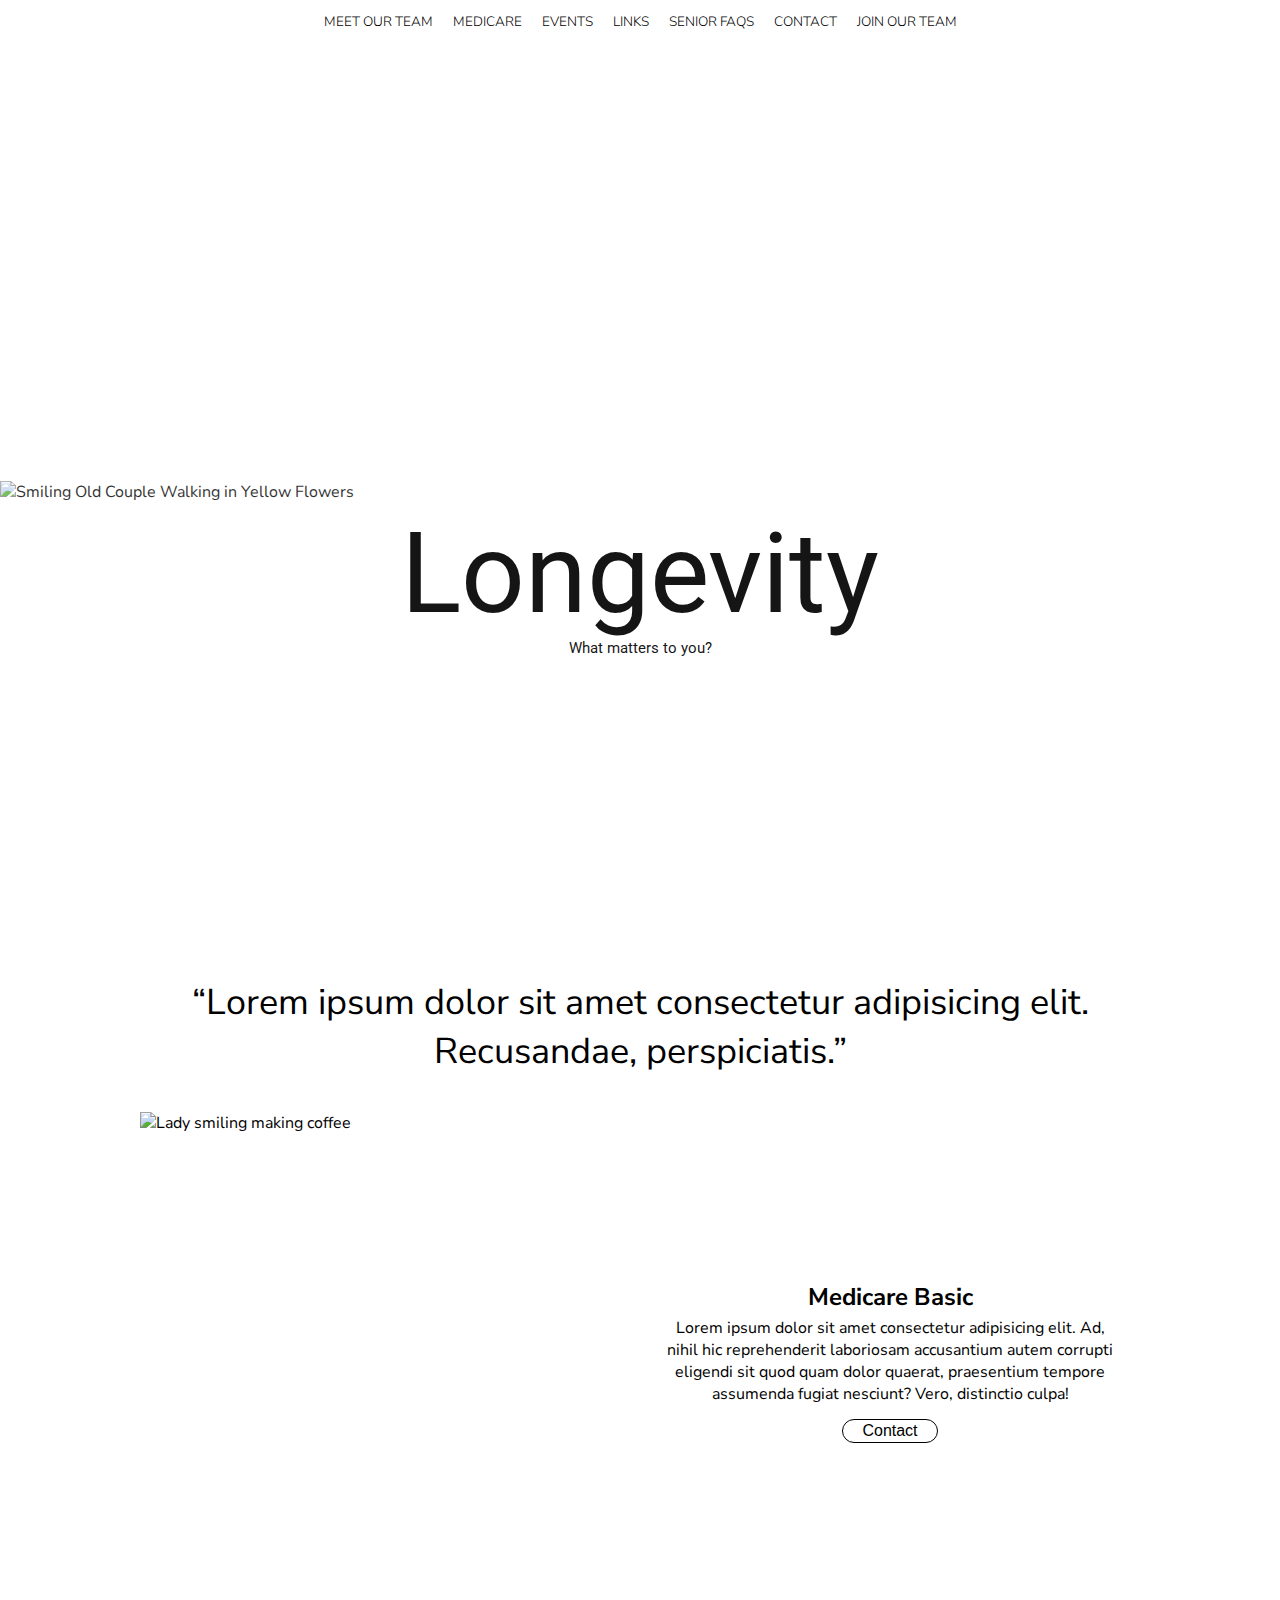
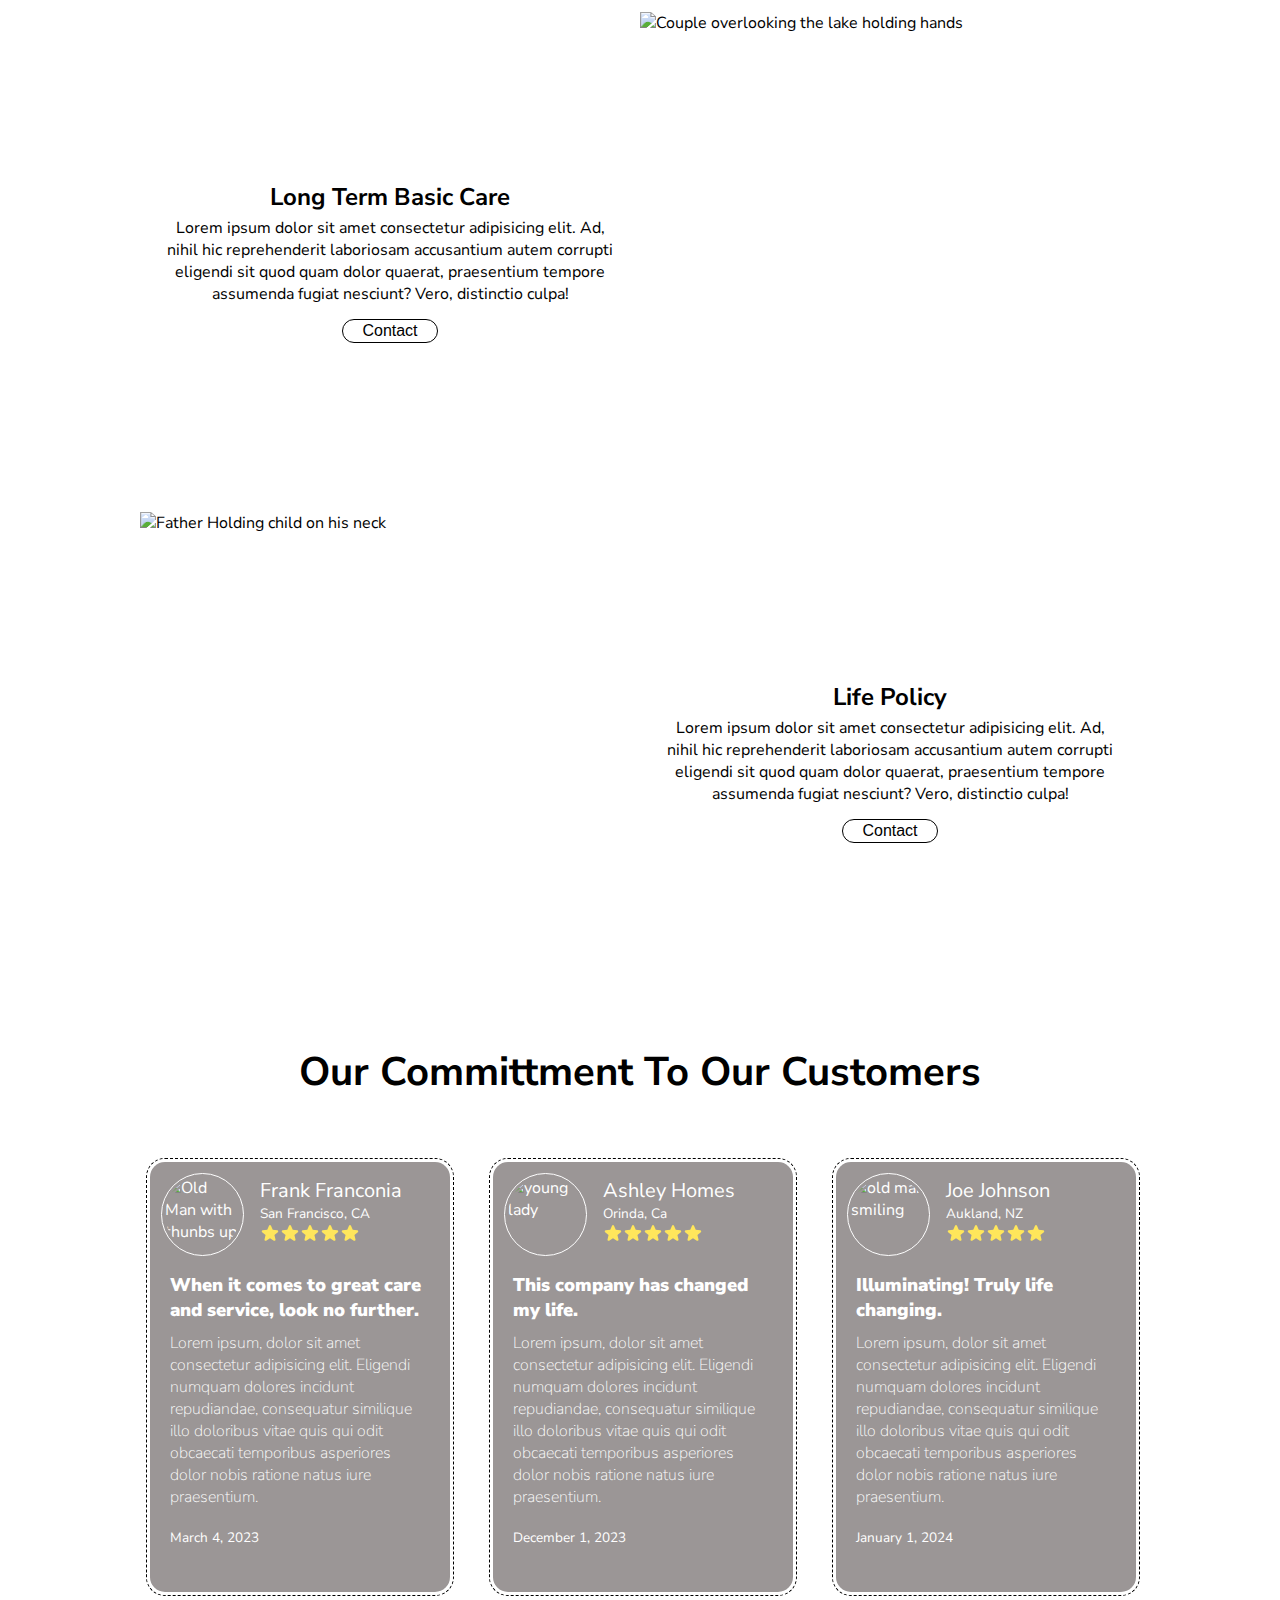
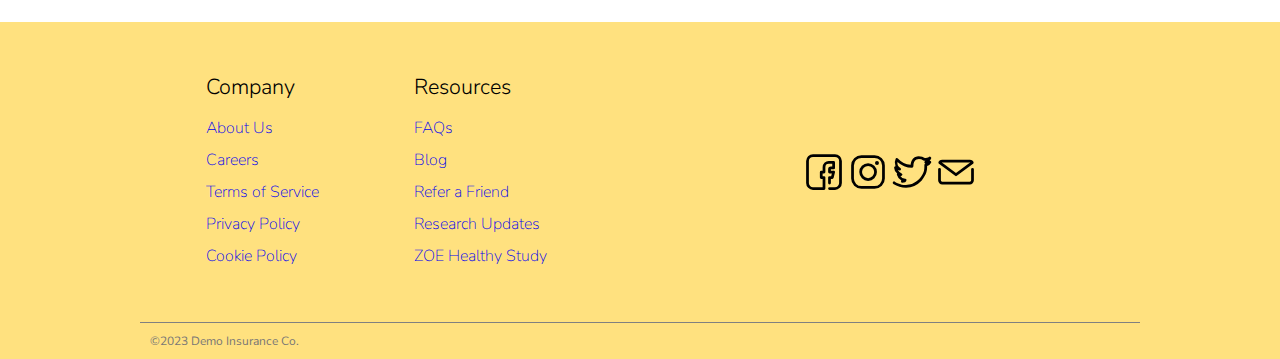
==== index.html @ 7892099d "making a log in page." ====
<!DOCTYPE html>
<html lang="en">
<head>
    <meta charset="UTF-8">
    <meta http-equiv="X-UA-Compatible" content="IE=edge">
    <meta name="viewport" content="width=device-width, initial-scale=1.0">
    <link rel="stylesheet" href="/styles/styles.css">
    <link rel="icon" href="/styles/imgs/favicon.ico" type="image/x-icon">
    <link rel="preconnect" href="https://fonts.googleapis.com">
    <link rel="preconnect" href="https://fonts.gstatic.com" crossorigin>
    <link href="https://fonts.googleapis.com/css2?family=Nunito+Sans:opsz,wght@6..12,200;6..12,300;6..12,400;6..12,500;6..12,700&family=Roboto:wght@300;400;500;700&display=swap" rel="stylesheet">
    <script src="/src/main.js" defer></script>
    <title>Mock Up Insurance</title>
</head>

<body>
    <header>
        <!-- <section class="logoBanner">
            <img src="/styles/imgs/altLogo.png" alt="" class="logo">
            <p>Insurance Co.</p>
        </section> -->
        <div class="Navigation__Menu">
            <nav>
                <ul>
                    <li><a href="#">Meet Our Team</a></li>
                    <li><a href="#">Medicare</a></li>
                    <li><a href="#">Events</a></li>
                    <li><a href="#">Links</a></li>
                    <li><a href="#">Senior FAQs</a></li>
                    <li><a href="#">Contact</a></li>
                    <li><a href="/joinOurTeam.html">Join Our Team</a></li>
                </ul>
            </nav>
        </div>

        <div class="hero__section">
            <img src="https://images.unsplash.com/photo-1532329683184-6ffd13057d1c?q=80&w=1775&auto=format&fit=crop&ixlib=rb-4.0.3&ixid=M3wxMjA3fDB8MHxwaG90by1wYWdlfHx8fGVufDB8fHx8fA%3D%3D" alt="Smiling Old Couple Walking in Yellow Flowers" class="hero__image">
            <div class="hero__overlay">
                <p class="big__header">Longevity</p>
                <p class="small__subheader">What matters to you?</p>
            </div>
        </div>

    </header>
    
    <main class="main__content wrapper">
        <!-- THis is block quote to divide the section from the rest of the content -->
        <blockquote class="blockQuote__1">
            <q>Lorem ipsum dolor sit amet consectetur adipisicing elit. Recusandae, perspiciatis.</q>
        </blockquote>

        <div class="mainContent__section">
            <img src="https://images.unsplash.com/photo-1658314756410-bc606c1d9306?q=80&w=1770&auto=format&fit=crop&ixlib=rb-4.0.3&ixid=M3wxMjA3fDB8MHxwaG90by1wYWdlfHx8fGVufDB8fHx8fA%3D%3D" alt="Lady smiling making coffee" class="content_image">
            <div class="content_section">
                <h2>Medicare Basic</h2>
                <p class="basic__info">Lorem ipsum dolor sit amet consectetur adipisicing elit. Ad, nihil hic reprehenderit laboriosam accusantium autem corrupti eligendi sit quod quam dolor quaerat, praesentium tempore assumenda fugiat nesciunt? Vero, distinctio culpa!</p>
                <button class="contact__btn"><a href="/joinOurTeam.html">Contact</a></button>
            </div>
        </div>

        <div class="mainContent__section">
            <div class="content_section">
                <h2>Long Term Basic Care</h2>
                <p class="basic__info2">Lorem ipsum dolor sit amet consectetur adipisicing elit. Ad, nihil hic reprehenderit laboriosam accusantium autem corrupti eligendi sit quod quam dolor quaerat, praesentium tempore assumenda fugiat nesciunt? Vero, distinctio culpa!</p>
                <button class="contact__btn"><a href="/joinOurTeam.html">Contact</a></button>
            </div>
            <img src="https://images.unsplash.com/photo-1534630103086-5b1c106f74e0?q=80&w=2062&auto=format&fit=crop&ixlib=rb-4.0.3&ixid=M3wxMjA3fDB8MHxwaG90by1wYWdlfHx8fGVufDB8fHx8fA%3D%3D" alt="Couple overlooking the lake holding hands" class="content_image">
        </div>

        <div class="mainContent__section">
            <img src="https://images.unsplash.com/photo-1605812830455-2fadc55bc4ba?q=80&w=2070&auto=format&fit=crop&ixlib=rb-4.0.3&ixid=M3wxMjA3fDB8MHxwaG90by1wYWdlfHx8fGVufDB8fHx8fA%3D%3D" alt="Father Holding child on his neck" class="content_image">
            <div class="content_section">
                <h2>Life Policy</h2>
                <p class="basic__info3">Lorem ipsum dolor sit amet consectetur adipisicing elit. Ad, nihil hic reprehenderit laboriosam accusantium autem corrupti eligendi sit quod quam dolor quaerat, praesentium tempore assumenda fugiat nesciunt? Vero, distinctio culpa!</p>
                <button class="contact__btn"><a href="/joinOurTeam.html">Contact</a></button>
            </div>
        </div>

        <h3 class="review__title">Our Committment To Our Customers</h3>

        <div class="reviews__section">

            <!-- <div class="cards__section wrapper"> -->

                <div class="review__card">
                    <div class="card__upper">
                        <img src="https://images.unsplash.com/photo-1520853504280-249b72dc947c?w=700&auto=format&fit=crop&q=60&ixlib=rb-4.0.3&ixid=M3wxMjA3fDB8MHxzZWFyY2h8OHx8b2xkJTIwbWFufGVufDB8fDB8fHww" alt="Old Man with thunbs up" class="profile__img">

                        <div class="customer__info">
                            <p class="customer">Frank Franconia</p>
                            <p class="city">San Francisco, CA</p>

                            <div class="stars__section">
                                <svg xmlns="http://www.w3.org/2000/svg" viewBox="0 0 24 24" fill="currentColor" class="stars__icon">
                                    <path fill-rule="evenodd" d="M10.788 3.21c.448-1.077 1.976-1.077 2.424 0l2.082 5.007 5.404.433c1.164.093 1.636 1.545.749 2.305l-4.117 3.527 1.257 5.273c.271 1.136-.964 2.033-1.96 1.425L12 18.354 7.373 21.18c-.996.608-2.231-.29-1.96-1.425l1.257-5.273-4.117-3.527c-.887-.76-.415-2.212.749-2.305l5.404-.433 2.082-5.006z" clip-rule="evenodd" />
                                  </svg>
                                  <svg xmlns="http://www.w3.org/2000/svg" viewBox="0 0 24 24" fill="currentColor" class="stars__icon">
                                    <path fill-rule="evenodd" d="M10.788 3.21c.448-1.077 1.976-1.077 2.424 0l2.082 5.007 5.404.433c1.164.093 1.636 1.545.749 2.305l-4.117 3.527 1.257 5.273c.271 1.136-.964 2.033-1.96 1.425L12 18.354 7.373 21.18c-.996.608-2.231-.29-1.96-1.425l1.257-5.273-4.117-3.527c-.887-.76-.415-2.212.749-2.305l5.404-.433 2.082-5.006z" clip-rule="evenodd" />
                                  </svg>
                                  <svg xmlns="http://www.w3.org/2000/svg" viewBox="0 0 24 24" fill="currentColor" class="stars__icon">
                                    <path fill-rule="evenodd" d="M10.788 3.21c.448-1.077 1.976-1.077 2.424 0l2.082 5.007 5.404.433c1.164.093 1.636 1.545.749 2.305l-4.117 3.527 1.257 5.273c.271 1.136-.964 2.033-1.96 1.425L12 18.354 7.373 21.18c-.996.608-2.231-.29-1.96-1.425l1.257-5.273-4.117-3.527c-.887-.76-.415-2.212.749-2.305l5.404-.433 2.082-5.006z" clip-rule="evenodd" />
                                  </svg>
                                  <svg xmlns="http://www.w3.org/2000/svg" viewBox="0 0 24 24" fill="currentColor" class="stars__icon">
                                    <path fill-rule="evenodd" d="M10.788 3.21c.448-1.077 1.976-1.077 2.424 0l2.082 5.007 5.404.433c1.164.093 1.636 1.545.749 2.305l-4.117 3.527 1.257 5.273c.271 1.136-.964 2.033-1.96 1.425L12 18.354 7.373 21.18c-.996.608-2.231-.29-1.96-1.425l1.257-5.273-4.117-3.527c-.887-.76-.415-2.212.749-2.305l5.404-.433 2.082-5.006z" clip-rule="evenodd" />
                                  </svg>
                                  <svg xmlns="http://www.w3.org/2000/svg" viewBox="0 0 24 24" fill="currentColor" class="stars__icon">
                                    <path fill-rule="evenodd" d="M10.788 3.21c.448-1.077 1.976-1.077 2.424 0l2.082 5.007 5.404.433c1.164.093 1.636 1.545.749 2.305l-4.117 3.527 1.257 5.273c.271 1.136-.964 2.033-1.96 1.425L12 18.354 7.373 21.18c-.996.608-2.231-.29-1.96-1.425l1.257-5.273-4.117-3.527c-.887-.76-.415-2.212.749-2.305l5.404-.433 2.082-5.006z" clip-rule="evenodd" />
                                  </svg>
                            </div>
                        </div>
                    </div>

                    <div class="card__body">
                        <h3><strong>When it comes to great care and service, look no further.</strong></h3>

                        <p>Lorem ipsum, dolor sit amet consectetur adipisicing elit. Eligendi numquam dolores incidunt repudiandae, consequatur similique illo doloribus vitae quis qui odit obcaecati temporibus asperiores dolor nobis ratione natus iure praesentium.</p>
                    </div>
                    <p class="date">March 4, 2023</p>
                </div>


                <div class="review__card">
                    <div class="card__upper">
                        <img src="https://images.unsplash.com/photo-1634896941598-b6b500a502a7?q=80&w=2200&auto=format&fit=crop&ixlib=rb-4.0.3&ixid=M3wxMjA3fDB8MHxwaG90by1wYWdlfHx8fGVufDB8fHx8fA%3D%3D" alt="young lady" class="profile__img">

                        <div class="customer__info">
                            <p class="customer">Ashley Homes</p>
                            <p class="city">Orinda, Ca</p>

                            <div class="stars__section">
                                <svg xmlns="http://www.w3.org/2000/svg" viewBox="0 0 24 24" fill="currentColor" class="stars__icon">
                                    <path fill-rule="evenodd" d="M10.788 3.21c.448-1.077 1.976-1.077 2.424 0l2.082 5.007 5.404.433c1.164.093 1.636 1.545.749 2.305l-4.117 3.527 1.257 5.273c.271 1.136-.964 2.033-1.96 1.425L12 18.354 7.373 21.18c-.996.608-2.231-.29-1.96-1.425l1.257-5.273-4.117-3.527c-.887-.76-.415-2.212.749-2.305l5.404-.433 2.082-5.006z" clip-rule="evenodd" />
                                  </svg>
                                  <svg xmlns="http://www.w3.org/2000/svg" viewBox="0 0 24 24" fill="currentColor" class="stars__icon">
                                    <path fill-rule="evenodd" d="M10.788 3.21c.448-1.077 1.976-1.077 2.424 0l2.082 5.007 5.404.433c1.164.093 1.636 1.545.749 2.305l-4.117 3.527 1.257 5.273c.271 1.136-.964 2.033-1.96 1.425L12 18.354 7.373 21.18c-.996.608-2.231-.29-1.96-1.425l1.257-5.273-4.117-3.527c-.887-.76-.415-2.212.749-2.305l5.404-.433 2.082-5.006z" clip-rule="evenodd" />
                                  </svg>
                                  <svg xmlns="http://www.w3.org/2000/svg" viewBox="0 0 24 24" fill="currentColor" class="stars__icon">
                                    <path fill-rule="evenodd" d="M10.788 3.21c.448-1.077 1.976-1.077 2.424 0l2.082 5.007 5.404.433c1.164.093 1.636 1.545.749 2.305l-4.117 3.527 1.257 5.273c.271 1.136-.964 2.033-1.96 1.425L12 18.354 7.373 21.18c-.996.608-2.231-.29-1.96-1.425l1.257-5.273-4.117-3.527c-.887-.76-.415-2.212.749-2.305l5.404-.433 2.082-5.006z" clip-rule="evenodd" />
                                  </svg>
                                  <svg xmlns="http://www.w3.org/2000/svg" viewBox="0 0 24 24" fill="currentColor" class="stars__icon">
                                    <path fill-rule="evenodd" d="M10.788 3.21c.448-1.077 1.976-1.077 2.424 0l2.082 5.007 5.404.433c1.164.093 1.636 1.545.749 2.305l-4.117 3.527 1.257 5.273c.271 1.136-.964 2.033-1.96 1.425L12 18.354 7.373 21.18c-.996.608-2.231-.29-1.96-1.425l1.257-5.273-4.117-3.527c-.887-.76-.415-2.212.749-2.305l5.404-.433 2.082-5.006z" clip-rule="evenodd" />
                                  </svg>
                                  <svg xmlns="http://www.w3.org/2000/svg" viewBox="0 0 24 24" fill="currentColor" class="stars__icon">
                                    <path fill-rule="evenodd" d="M10.788 3.21c.448-1.077 1.976-1.077 2.424 0l2.082 5.007 5.404.433c1.164.093 1.636 1.545.749 2.305l-4.117 3.527 1.257 5.273c.271 1.136-.964 2.033-1.96 1.425L12 18.354 7.373 21.18c-.996.608-2.231-.29-1.96-1.425l1.257-5.273-4.117-3.527c-.887-.76-.415-2.212.749-2.305l5.404-.433 2.082-5.006z" clip-rule="evenodd" />
                                  </svg>
                            </div>
                        </div>
                    </div>

                    <div class="card__body">
                        <h3><strong>This company has changed my life.</strong></h3>

                        <p>Lorem ipsum, dolor sit amet consectetur adipisicing elit. Eligendi numquam dolores incidunt repudiandae, consequatur similique illo doloribus vitae quis qui odit obcaecati temporibus asperiores dolor nobis ratione natus iure praesentium.</p>
                    </div>
                    <p class="date">December 1, 2023</p>
                </div>

                <!-- user review -->

                <div class="review__card">
                    <div class="card__upper">
                        <img src="https://images.unsplash.com/photo-1562457753-6867bda028cd?w=700&auto=format&fit=crop&q=60&ixlib=rb-4.0.3&ixid=M3wxMjA3fDB8MHxzZWFyY2h8MTZ8fG9sZCUyMG1hbnxlbnwwfHwwfHx8MA%3D%3D" alt="old man smiling" class="profile__img">

                        <div class="customer__info">
                            <p class="customer">Joe Johnson</p>
                            <p class="city">Aukland, NZ</p>

                            <div class="stars__section">
                                <svg xmlns="http://www.w3.org/2000/svg" viewBox="0 0 24 24" fill="currentColor" class="stars__icon">
                                    <path fill-rule="evenodd" d="M10.788 3.21c.448-1.077 1.976-1.077 2.424 0l2.082 5.007 5.404.433c1.164.093 1.636 1.545.749 2.305l-4.117 3.527 1.257 5.273c.271 1.136-.964 2.033-1.96 1.425L12 18.354 7.373 21.18c-.996.608-2.231-.29-1.96-1.425l1.257-5.273-4.117-3.527c-.887-.76-.415-2.212.749-2.305l5.404-.433 2.082-5.006z" clip-rule="evenodd" />
                                  </svg>
                                  <svg xmlns="http://www.w3.org/2000/svg" viewBox="0 0 24 24" fill="currentColor" class="stars__icon">
                                    <path fill-rule="evenodd" d="M10.788 3.21c.448-1.077 1.976-1.077 2.424 0l2.082 5.007 5.404.433c1.164.093 1.636 1.545.749 2.305l-4.117 3.527 1.257 5.273c.271 1.136-.964 2.033-1.96 1.425L12 18.354 7.373 21.18c-.996.608-2.231-.29-1.96-1.425l1.257-5.273-4.117-3.527c-.887-.76-.415-2.212.749-2.305l5.404-.433 2.082-5.006z" clip-rule="evenodd" />
                                  </svg>
                                  <svg xmlns="http://www.w3.org/2000/svg" viewBox="0 0 24 24" fill="currentColor" class="stars__icon">
                                    <path fill-rule="evenodd" d="M10.788 3.21c.448-1.077 1.976-1.077 2.424 0l2.082 5.007 5.404.433c1.164.093 1.636 1.545.749 2.305l-4.117 3.527 1.257 5.273c.271 1.136-.964 2.033-1.96 1.425L12 18.354 7.373 21.18c-.996.608-2.231-.29-1.96-1.425l1.257-5.273-4.117-3.527c-.887-.76-.415-2.212.749-2.305l5.404-.433 2.082-5.006z" clip-rule="evenodd" />
                                  </svg>
                                  <svg xmlns="http://www.w3.org/2000/svg" viewBox="0 0 24 24" fill="currentColor" class="stars__icon">
                                    <path fill-rule="evenodd" d="M10.788 3.21c.448-1.077 1.976-1.077 2.424 0l2.082 5.007 5.404.433c1.164.093 1.636 1.545.749 2.305l-4.117 3.527 1.257 5.273c.271 1.136-.964 2.033-1.96 1.425L12 18.354 7.373 21.18c-.996.608-2.231-.29-1.96-1.425l1.257-5.273-4.117-3.527c-.887-.76-.415-2.212.749-2.305l5.404-.433 2.082-5.006z" clip-rule="evenodd" />
                                  </svg>
                                  <svg xmlns="http://www.w3.org/2000/svg" viewBox="0 0 24 24" fill="currentColor" class="stars__icon">
                                    <path fill-rule="evenodd" d="M10.788 3.21c.448-1.077 1.976-1.077 2.424 0l2.082 5.007 5.404.433c1.164.093 1.636 1.545.749 2.305l-4.117 3.527 1.257 5.273c.271 1.136-.964 2.033-1.96 1.425L12 18.354 7.373 21.18c-.996.608-2.231-.29-1.96-1.425l1.257-5.273-4.117-3.527c-.887-.76-.415-2.212.749-2.305l5.404-.433 2.082-5.006z" clip-rule="evenodd" />
                                  </svg>
                            </div>
                        </div>
                    </div>

                    <div class="card__body">
                        <h3><strong>Illuminating! Truly life changing.</strong></h3>

                        <p>Lorem ipsum, dolor sit amet consectetur adipisicing elit. Eligendi numquam dolores incidunt repudiandae, consequatur similique illo doloribus vitae quis qui odit obcaecati temporibus asperiores dolor nobis ratione natus iure praesentium.</p>
                    </div>
                    <p class="date">January 1, 2024</p>
                </div>

                <!-- user review -->

                <div class="review__card">
                    <div class="card__upper">
                        <img src="https://images.unsplash.com/photo-1513089988725-9a24abaa4167?w=700&auto=format&fit=crop&q=60&ixlib=rb-4.0.3&ixid=M3wxMjA3fDB8MHxzZWFyY2h8Mjc1fHxvbGQlMjBtYW58ZW58MHx8MHx8fDA%3D" alt="Man with hat looking into camera" class="profile__img">

                        <div class="customer__info">
                            <p class="customer">Mathew Stone</p>
                            <p class="city">Daly City, CA</p>

                            <div class="stars__section">
                                <svg xmlns="http://www.w3.org/2000/svg" viewBox="0 0 24 24" fill="currentColor" class="stars__icon">
                                    <path fill-rule="evenodd" d="M10.788 3.21c.448-1.077 1.976-1.077 2.424 0l2.082 5.007 5.404.433c1.164.093 1.636 1.545.749 2.305l-4.117 3.527 1.257 5.273c.271 1.136-.964 2.033-1.96 1.425L12 18.354 7.373 21.18c-.996.608-2.231-.29-1.96-1.425l1.257-5.273-4.117-3.527c-.887-.76-.415-2.212.749-2.305l5.404-.433 2.082-5.006z" clip-rule="evenodd" />
                                  </svg>
                                  <svg xmlns="http://www.w3.org/2000/svg" viewBox="0 0 24 24" fill="currentColor" class="stars__icon">
                                    <path fill-rule="evenodd" d="M10.788 3.21c.448-1.077 1.976-1.077 2.424 0l2.082 5.007 5.404.433c1.164.093 1.636 1.545.749 2.305l-4.117 3.527 1.257 5.273c.271 1.136-.964 2.033-1.96 1.425L12 18.354 7.373 21.18c-.996.608-2.231-.29-1.96-1.425l1.257-5.273-4.117-3.527c-.887-.76-.415-2.212.749-2.305l5.404-.433 2.082-5.006z" clip-rule="evenodd" />
                                  </svg>
                                  <svg xmlns="http://www.w3.org/2000/svg" viewBox="0 0 24 24" fill="currentColor" class="stars__icon">
                                    <path fill-rule="evenodd" d="M10.788 3.21c.448-1.077 1.976-1.077 2.424 0l2.082 5.007 5.404.433c1.164.093 1.636 1.545.749 2.305l-4.117 3.527 1.257 5.273c.271 1.136-.964 2.033-1.96 1.425L12 18.354 7.373 21.18c-.996.608-2.231-.29-1.96-1.425l1.257-5.273-4.117-3.527c-.887-.76-.415-2.212.749-2.305l5.404-.433 2.082-5.006z" clip-rule="evenodd" />
                                  </svg>
                                  <svg xmlns="http://www.w3.org/2000/svg" viewBox="0 0 24 24" fill="currentColor" class="stars__icon">
                                    <path fill-rule="evenodd" d="M10.788 3.21c.448-1.077 1.976-1.077 2.424 0l2.082 5.007 5.404.433c1.164.093 1.636 1.545.749 2.305l-4.117 3.527 1.257 5.273c.271 1.136-.964 2.033-1.96 1.425L12 18.354 7.373 21.18c-.996.608-2.231-.29-1.96-1.425l1.257-5.273-4.117-3.527c-.887-.76-.415-2.212.749-2.305l5.404-.433 2.082-5.006z" clip-rule="evenodd" />
                                  </svg>
                                  <svg xmlns="http://www.w3.org/2000/svg" viewBox="0 0 24 24" fill="currentColor" class="stars__icon">
                                    <path fill-rule="evenodd" d="M10.788 3.21c.448-1.077 1.976-1.077 2.424 0l2.082 5.007 5.404.433c1.164.093 1.636 1.545.749 2.305l-4.117 3.527 1.257 5.273c.271 1.136-.964 2.033-1.96 1.425L12 18.354 7.373 21.18c-.996.608-2.231-.29-1.96-1.425l1.257-5.273-4.117-3.527c-.887-.76-.415-2.212.749-2.305l5.404-.433 2.082-5.006z" clip-rule="evenodd" />
                                  </svg>
                            </div>
                        </div>
                    </div>

                    <div class="card__body">
                        <h3><strong>Truly a life altering decision, im glad I chose them.</strong></h3>

                        <p>Lorem ipsum, dolor sit amet consectetur adipisicing elit. Eligendi numquam dolores incidunt repudiandae, consequatur similique illo doloribus vitae quis qui odit obcaecati temporibus asperiores dolor nobis ratione natus iure praesentium.</p>
                    </div>
                    <p class="date">September 21, 2023</p>
                </div>

                 <!-- user review -->

                 <div class="review__card">
                    <div class="card__upper">
                        <img src="https://images.unsplash.com/photo-1500648767791-00dcc994a43e?w=700&auto=format&fit=crop&q=60&ixlib=rb-4.0.3&ixid=M3wxMjA3fDB8MHxzZWFyY2h8ODJ8fGF2YXRhcnxlbnwwfHwwfHx8MA%3D%3D" alt="Young man" class="profile__img">

                        <div class="customer__info">
                            <p class="customer">Alex Mosbey</p>
                            <p class="city">San Ramon, CA</p>

                            <div class="stars__section">
                                <svg xmlns="http://www.w3.org/2000/svg" viewBox="0 0 24 24" fill="currentColor" class="stars__icon">
                                    <path fill-rule="evenodd" d="M10.788 3.21c.448-1.077 1.976-1.077 2.424 0l2.082 5.007 5.404.433c1.164.093 1.636 1.545.749 2.305l-4.117 3.527 1.257 5.273c.271 1.136-.964 2.033-1.96 1.425L12 18.354 7.373 21.18c-.996.608-2.231-.29-1.96-1.425l1.257-5.273-4.117-3.527c-.887-.76-.415-2.212.749-2.305l5.404-.433 2.082-5.006z" clip-rule="evenodd" />
                                  </svg>
                                  <svg xmlns="http://www.w3.org/2000/svg" viewBox="0 0 24 24" fill="currentColor" class="stars__icon">
                                    <path fill-rule="evenodd" d="M10.788 3.21c.448-1.077 1.976-1.077 2.424 0l2.082 5.007 5.404.433c1.164.093 1.636 1.545.749 2.305l-4.117 3.527 1.257 5.273c.271 1.136-.964 2.033-1.96 1.425L12 18.354 7.373 21.18c-.996.608-2.231-.29-1.96-1.425l1.257-5.273-4.117-3.527c-.887-.76-.415-2.212.749-2.305l5.404-.433 2.082-5.006z" clip-rule="evenodd" />
                                  </svg>
                                  <svg xmlns="http://www.w3.org/2000/svg" viewBox="0 0 24 24" fill="currentColor" class="stars__icon">
                                    <path fill-rule="evenodd" d="M10.788 3.21c.448-1.077 1.976-1.077 2.424 0l2.082 5.007 5.404.433c1.164.093 1.636 1.545.749 2.305l-4.117 3.527 1.257 5.273c.271 1.136-.964 2.033-1.96 1.425L12 18.354 7.373 21.18c-.996.608-2.231-.29-1.96-1.425l1.257-5.273-4.117-3.527c-.887-.76-.415-2.212.749-2.305l5.404-.433 2.082-5.006z" clip-rule="evenodd" />
                                  </svg>
                                  <svg xmlns="http://www.w3.org/2000/svg" viewBox="0 0 24 24" fill="currentColor" class="stars__icon">
                                    <path fill-rule="evenodd" d="M10.788 3.21c.448-1.077 1.976-1.077 2.424 0l2.082 5.007 5.404.433c1.164.093 1.636 1.545.749 2.305l-4.117 3.527 1.257 5.273c.271 1.136-.964 2.033-1.96 1.425L12 18.354 7.373 21.18c-.996.608-2.231-.29-1.96-1.425l1.257-5.273-4.117-3.527c-.887-.76-.415-2.212.749-2.305l5.404-.433 2.082-5.006z" clip-rule="evenodd" />
                                  </svg>
                                  <svg xmlns="http://www.w3.org/2000/svg" viewBox="0 0 24 24" fill="currentColor" class="stars__icon">
                                    <path fill-rule="evenodd" d="M10.788 3.21c.448-1.077 1.976-1.077 2.424 0l2.082 5.007 5.404.433c1.164.093 1.636 1.545.749 2.305l-4.117 3.527 1.257 5.273c.271 1.136-.964 2.033-1.96 1.425L12 18.354 7.373 21.18c-.996.608-2.231-.29-1.96-1.425l1.257-5.273-4.117-3.527c-.887-.76-.415-2.212.749-2.305l5.404-.433 2.082-5.006z" clip-rule="evenodd" />
                                  </svg>
                            </div>
                        </div>
                    </div>

                    <div class="card__body">
                        <h3><strong>I reccomend this company to all my friends and family.</strong></h3>

                        <p>Lorem ipsum, dolor sit amet consectetur adipisicing elit. Eligendi numquam dolores incidunt repudiandae, consequatur similique illo doloribus vitae quis qui odit obcaecati temporibus asperiores dolor nobis ratione natus iure praesentium.</p>
                    </div>
                    <p class="date">August 4, 2023</p>
                </div>

                 <!-- user review -->

                 <div class="review__card">
                    <div class="card__upper">
                        <img src="https://images.unsplash.com/photo-1534528741775-53994a69daeb?w=800&auto=format&fit=crop&q=60&ixlib=rb-4.0.3&ixid=M3wxMjA3fDB8MHxzZWFyY2h8NDB8fGF2YXRhcnxlbnwwfHwwfHx8MA%3D%3D" alt="young lady with black hair" class="profile__img">

                        <div class="customer__info">
                            <p class="customer">Jhene Hamilton</p>
                            <p class="city">Las Vegas, NV</p>

                            <div class="stars__section">
                                <svg xmlns="http://www.w3.org/2000/svg" viewBox="0 0 24 24" fill="currentColor" class="stars__icon">
                                    <path fill-rule="evenodd" d="M10.788 3.21c.448-1.077 1.976-1.077 2.424 0l2.082 5.007 5.404.433c1.164.093 1.636 1.545.749 2.305l-4.117 3.527 1.257 5.273c.271 1.136-.964 2.033-1.96 1.425L12 18.354 7.373 21.18c-.996.608-2.231-.29-1.96-1.425l1.257-5.273-4.117-3.527c-.887-.76-.415-2.212.749-2.305l5.404-.433 2.082-5.006z" clip-rule="evenodd" />
                                  </svg>
                                  <svg xmlns="http://www.w3.org/2000/svg" viewBox="0 0 24 24" fill="currentColor" class="stars__icon">
                                    <path fill-rule="evenodd" d="M10.788 3.21c.448-1.077 1.976-1.077 2.424 0l2.082 5.007 5.404.433c1.164.093 1.636 1.545.749 2.305l-4.117 3.527 1.257 5.273c.271 1.136-.964 2.033-1.96 1.425L12 18.354 7.373 21.18c-.996.608-2.231-.29-1.96-1.425l1.257-5.273-4.117-3.527c-.887-.76-.415-2.212.749-2.305l5.404-.433 2.082-5.006z" clip-rule="evenodd" />
                                  </svg>
                                  <svg xmlns="http://www.w3.org/2000/svg" viewBox="0 0 24 24" fill="currentColor" class="stars__icon">
                                    <path fill-rule="evenodd" d="M10.788 3.21c.448-1.077 1.976-1.077 2.424 0l2.082 5.007 5.404.433c1.164.093 1.636 1.545.749 2.305l-4.117 3.527 1.257 5.273c.271 1.136-.964 2.033-1.96 1.425L12 18.354 7.373 21.18c-.996.608-2.231-.29-1.96-1.425l1.257-5.273-4.117-3.527c-.887-.76-.415-2.212.749-2.305l5.404-.433 2.082-5.006z" clip-rule="evenodd" />
                                  </svg>
                                  <svg xmlns="http://www.w3.org/2000/svg" viewBox="0 0 24 24" fill="currentColor" class="stars__icon">
                                    <path fill-rule="evenodd" d="M10.788 3.21c.448-1.077 1.976-1.077 2.424 0l2.082 5.007 5.404.433c1.164.093 1.636 1.545.749 2.305l-4.117 3.527 1.257 5.273c.271 1.136-.964 2.033-1.96 1.425L12 18.354 7.373 21.18c-.996.608-2.231-.29-1.96-1.425l1.257-5.273-4.117-3.527c-.887-.76-.415-2.212.749-2.305l5.404-.433 2.082-5.006z" clip-rule="evenodd" />
                                  </svg>
                                  <svg xmlns="http://www.w3.org/2000/svg" viewBox="0 0 24 24" fill="currentColor" class="stars__icon">
                                    <path fill-rule="evenodd" d="M10.788 3.21c.448-1.077 1.976-1.077 2.424 0l2.082 5.007 5.404.433c1.164.093 1.636 1.545.749 2.305l-4.117 3.527 1.257 5.273c.271 1.136-.964 2.033-1.96 1.425L12 18.354 7.373 21.18c-.996.608-2.231-.29-1.96-1.425l1.257-5.273-4.117-3.527c-.887-.76-.415-2.212.749-2.305l5.404-.433 2.082-5.006z" clip-rule="evenodd" />
                                  </svg>
                            </div>
                        </div>
                    </div>

                    <div class="card__body">
                        <h3><strong>I can not say enough good things about this company.</strong></h3>

                        <p>Lorem ipsum, dolor sit amet consectetur adipisicing elit. Eligendi numquam dolores incidunt repudiandae, consequatur similique illo doloribus vitae quis qui odit obcaecati temporibus asperiores dolor nobis ratione natus iure praesentium.</p>
                    </div>
                    <p class="date">Feburary 14, 2022</p>
                </div>

                 <!-- user review -->

                 <div class="review__card">
                    <div class="card__upper">
                        <img src="https://images.unsplash.com/photo-1472099645785-5658abf4ff4e?w=800&auto=format&fit=crop&q=60&ixlib=rb-4.0.3&ixid=M3wxMjA3fDB8MHxzZWFyY2h8MTR8fGF2YXRhcnxlbnwwfHwwfHx8MA%3D%3D" alt="bald man with glasses" class="profile__img">

                        <div class="customer__info">
                            <p class="customer">John Gatsby</p>
                            <p class="city">Walnut Creek, CA</p>

                            <div class="stars__section">
                                <svg xmlns="http://www.w3.org/2000/svg" viewBox="0 0 24 24" fill="currentColor" class="stars__icon">
                                    <path fill-rule="evenodd" d="M10.788 3.21c.448-1.077 1.976-1.077 2.424 0l2.082 5.007 5.404.433c1.164.093 1.636 1.545.749 2.305l-4.117 3.527 1.257 5.273c.271 1.136-.964 2.033-1.96 1.425L12 18.354 7.373 21.18c-.996.608-2.231-.29-1.96-1.425l1.257-5.273-4.117-3.527c-.887-.76-.415-2.212.749-2.305l5.404-.433 2.082-5.006z" clip-rule="evenodd" />
                                  </svg>
                                  <svg xmlns="http://www.w3.org/2000/svg" viewBox="0 0 24 24" fill="currentColor" class="stars__icon">
                                    <path fill-rule="evenodd" d="M10.788 3.21c.448-1.077 1.976-1.077 2.424 0l2.082 5.007 5.404.433c1.164.093 1.636 1.545.749 2.305l-4.117 3.527 1.257 5.273c.271 1.136-.964 2.033-1.96 1.425L12 18.354 7.373 21.18c-.996.608-2.231-.29-1.96-1.425l1.257-5.273-4.117-3.527c-.887-.76-.415-2.212.749-2.305l5.404-.433 2.082-5.006z" clip-rule="evenodd" />
                                  </svg>
                                  <svg xmlns="http://www.w3.org/2000/svg" viewBox="0 0 24 24" fill="currentColor" class="stars__icon">
                                    <path fill-rule="evenodd" d="M10.788 3.21c.448-1.077 1.976-1.077 2.424 0l2.082 5.007 5.404.433c1.164.093 1.636 1.545.749 2.305l-4.117 3.527 1.257 5.273c.271 1.136-.964 2.033-1.96 1.425L12 18.354 7.373 21.18c-.996.608-2.231-.29-1.96-1.425l1.257-5.273-4.117-3.527c-.887-.76-.415-2.212.749-2.305l5.404-.433 2.082-5.006z" clip-rule="evenodd" />
                                  </svg>
                                  <svg xmlns="http://www.w3.org/2000/svg" viewBox="0 0 24 24" fill="currentColor" class="stars__icon">
                                    <path fill-rule="evenodd" d="M10.788 3.21c.448-1.077 1.976-1.077 2.424 0l2.082 5.007 5.404.433c1.164.093 1.636 1.545.749 2.305l-4.117 3.527 1.257 5.273c.271 1.136-.964 2.033-1.96 1.425L12 18.354 7.373 21.18c-.996.608-2.231-.29-1.96-1.425l1.257-5.273-4.117-3.527c-.887-.76-.415-2.212.749-2.305l5.404-.433 2.082-5.006z" clip-rule="evenodd" />
                                  </svg>
                                  <svg xmlns="http://www.w3.org/2000/svg" viewBox="0 0 24 24" fill="currentColor" class="stars__icon">
                                    <path fill-rule="evenodd" d="M10.788 3.21c.448-1.077 1.976-1.077 2.424 0l2.082 5.007 5.404.433c1.164.093 1.636 1.545.749 2.305l-4.117 3.527 1.257 5.273c.271 1.136-.964 2.033-1.96 1.425L12 18.354 7.373 21.18c-.996.608-2.231-.29-1.96-1.425l1.257-5.273-4.117-3.527c-.887-.76-.415-2.212.749-2.305l5.404-.433 2.082-5.006z" clip-rule="evenodd" />
                                  </svg>
                            </div>
                        </div>
                    </div>

                    <div class="card__body">
                        <h3><strong>This has been a life changing choice choosing this company.</strong></h3>

                        <p>Lorem ipsum, dolor sit amet consectetur adipisicing elit. Eligendi numquam dolores incidunt repudiandae, consequatur similique illo doloribus vitae quis qui odit obcaecati temporibus asperiores dolor nobis ratione natus iure praesentium.</p>
                    </div>
                    <p class="date">September 9, 2023</p>
                </div>

        </div>
    </main>

    <footer>
       <div class="footer__wrapper wrapper">

            <div class="footer__links__wrapper">
                <div class="footer__links">
                    <h3>Company</h3>
                    <ul class="list__items">
                        <li><a href="#">About Us</a></li>
                        <li><a href="#">Careers</a></li>
                        <li><a href="#">Terms of Service</a></li>
                        <li><a href="#">Privacy Policy</a></li>
                        <li><a href="#">Cookie Policy</a></li>
                    </ul>
                </div>
                <div class="footer__links">
                    <h3>Resources</h3>
                    <ul class="list__items">
                        <li><a href="#">FAQs</a></li>
                        <li><a href="#">Blog</a></li>
                        <li><a href="#">Refer a Friend</a></li>
                        <li><a href="#">Research Updates</a></li>
                        <li><a href="#">ZOE Healthy Study</a></li>
                    </ul>
                </div>
              </div>

            <div class="SocialMedia__icons">
                
                <a href="#"><svg class="facebook icons" viewBox="0 0 32 32" xmlns="http://www.w3.org/2000/svg"><title/><g data-name="facebook fb face book" id="facebook_fb_face_book"><path d="M24,3H8A5,5,0,0,0,3,8V24a5,5,0,0,0,5,5h8a1,1,0,0,0,1-1V20a1,1,0,0,0-1-1H15V17h1a1,1,0,0,0,1-1V12.5A2.5,2.5,0,0,1,19.5,10H22v2H21a2,2,0,0,0-2,2v2a1,1,0,0,0,1,1h1.72l-.5,2H20a1,1,0,0,0-1,1v4a1,1,0,0,0,2,0V21h1a1,1,0,0,0,1-.76l1-4a1,1,0,0,0-.18-.86A1,1,0,0,0,23,15H21V14h2a1,1,0,0,0,1-1V9a1,1,0,0,0-1-1H19.5A4.51,4.51,0,0,0,15,12.5V15H14a1,1,0,0,0-1,1v4a1,1,0,0,0,1,1h1v6H8a3,3,0,0,1-3-3V8A3,3,0,0,1,8,5H24a3,3,0,0,1,3,3V24a3,3,0,0,1-3,3H20a1,1,0,0,0,0,2h4a5,5,0,0,0,5-5V8A5,5,0,0,0,24,3Z"/></g></svg></a>

                <a href="#"><svg class ="instagram icons" data-name="Layer 1" id="Layer_1" viewBox="0 0 128 128" xmlns="http://www.w3.org/2000/svg"><defs><style>.cls-1{fill:#062b31;}</style></defs><title/><path class="cls-1" d="M83,23a22,22,0,0,1,22,22V83a22,22,0,0,1-22,22H45A22,22,0,0,1,23,83V45A22,22,0,0,1,45,23H83m0-8H45A30.09,30.09,0,0,0,15,45V83a30.09,30.09,0,0,0,30,30H83a30.09,30.09,0,0,0,30-30V45A30.09,30.09,0,0,0,83,15Z"/><path class="cls-1" d="M90.14,32a5.73,5.73,0,1,0,5.73,5.73A5.73,5.73,0,0,0,90.14,32Z"/><path class="cls-1" d="M64.27,46.47A17.68,17.68,0,1,1,46.6,64.14,17.7,17.7,0,0,1,64.27,46.47m0-8A25.68,25.68,0,1,0,90,64.14,25.68,25.68,0,0,0,64.27,38.47Z"/></svg></a>

                <a href="#"><svg class="twitter icons" viewBox="0 0 32 32" xmlns="http://www.w3.org/2000/svg"><defs><style>.cls-1{fill:#010101;}</style></defs><title/><g id="Twitter"><path class="cls-1" d="M11.68,27.42a17.88,17.88,0,0,1-9.25-2.75A1,1,0,0,1,3.57,23C4,23.29,13,29.4,21.25,21.18,25,16.49,25,14.72,25,10.85a1,1,0,0,1,.82-1l-.27-.12A1,1,0,0,1,25,8.85a1,1,0,0,1,.55-.9l.2-.11c-.64,0-1.12,0-1.46-.28a6.19,6.19,0,0,0-5.08-.7c-1.47.63-2.21,2.31-2.21,5a1,1,0,0,1-1,1A15.94,15.94,0,0,1,5.45,8.64,4.27,4.27,0,0,0,7.55,13,1,1,0,0,1,7,14.85a5.18,5.18,0,0,1-1.36-.25A7.8,7.8,0,0,0,8.45,17,1,1,0,0,1,9,18.08a1,1,0,0,1-1,.77H7.52a4,4,0,0,0,3.48,2,1,1,0,0,1,1,1c0,1.47-1.62,2-3,2a1,1,0,0,1-1-1,1,1,0,0,1,.24-.65A6.69,6.69,0,0,1,5,18.09a1,1,0,0,1,.18-.86l0-.06A6.09,6.09,0,0,1,3,12.85,1,1,0,0,1,3.47,12,1,1,0,0,1,4,11.85,6.33,6.33,0,0,1,4.11,6.4a1,1,0,0,1,.73-.54,1,1,0,0,1,.87.28A14.73,14.73,0,0,0,15,10.81C15.31,7.1,17,5.6,18.48,5c2.49-1,5.61,0,6.86.86.87,0,2.33-.09,2.95-.71a1,1,0,0,1,1.6,1.16,7.27,7.27,0,0,1-1.07,1.56A1,1,0,0,1,29.89,9.3,4.51,4.51,0,0,1,27,11.69c0,3.59-.3,5.88-4.22,10.78l-.07.09A15.28,15.28,0,0,1,11.68,27.42Z"/></g></svg></a>

                <a href="#"><svg class="mail icons" viewBox="0 0 32 32" xmlns="http://www.w3.org/2000/svg"><title/><g data-name="mail email e-mail letter" id="mail_email_e-mail_letter"><path d="M28,13a1,1,0,0,0-1,1v8a1,1,0,0,1-1,1H6a1,1,0,0,1-1-1V14a1,1,0,0,0-2,0v8a3,3,0,0,0,.88,2.12A3,3,0,0,0,6,25H26a3,3,0,0,0,2.12-.88A3,3,0,0,0,29,22V14A1,1,0,0,0,28,13Z"/><path d="M15.4,18.8a1,1,0,0,0,1.2,0L28.41,9.94a1,1,0,0,0,.3-1.23,3.06,3.06,0,0,0-.59-.83A3,3,0,0,0,26,7H6a3,3,0,0,0-2.12.88,3.06,3.06,0,0,0-.59.83,1,1,0,0,0,.3,1.23ZM6,9H26a.9.9,0,0,1,.28,0L16,16.75,5.72,9A.9.9,0,0,1,6,9Z"/></g></svg></a>
            </div>
          </div>

       <hr class="wrapper">

       <section class="copyrightSection wrapper">
           <p>&copy;2023 Demo Insurance Co.</p>
       </section>
    </footer>

</body>
</html>
---- styles/styles.css ----
:root{
    --Font-body:'Nunito Sans', sans-serif;
    --Font-header:'Roboto', sans-serif;
}

*,
*::before, 
*::after{
    margin: 0;
    padding: 0;
}

*{
    box-sizing: border-box;
}

img, 
svg, 
video, 
picture{
    display: block;
    width: 100%;
}

body{
    font-family: var(--Font-body);
    scroll-behavior: smooth;
}

.wrapper{
    max-width: 1000px;
    margin: 0 auto;
    /* padding: 10px; */
}

/*//////////////////////////////// HEADER SECTION ////////////////////////////////*/

.logo{
    height: 100px;
    width: 100px;
    object-fit: cover;
}


.Navigation__Menu{
    /* background-color: lightblue; */
    padding: 10px;
    font-size: 1rem;
}

.Navigation__Menu ul{
    display: flex;
    flex-wrap: wrap;
    gap: 1.25rem;
    text-align: center;
    align-items: center;
    justify-content: center;
}

.Navigation__Menu li{
    transition: .3s ease-in-out;
    list-style: none;
}

.Navigation__Menu a{
    text-decoration: none;
    color: inherit;
    text-transform: uppercase;
    font-weight: 300;
    font-size: .85em;
}

.Navigation__Menu li:hover{
    letter-spacing: 1.5px;
    
}

.Navigation__Menu a:hover{
    font-weight: 700;
    text-decoration: underline;
}

.hero__section{
    position: relative;
}

.hero__section img{
   min-height: 100vh;
   /* max-height: 1000px; */
   object-fit: cover;
   align-content: center;
   opacity: 80%;
}

.hero__overlay {
    font-size: 7rem;
    position: absolute;
    position: absolute;
    top: 60%;
    left: 50%;
    transform: translate(-50%, -50%);
    font-family: var(--Font-header);
    color: black;
}


.hero__overlay p{
    text-align: center;
    color: rgba(0, 0, 0, 0.917);
}

.small__subheader{
    font-size: .95rem;
}


/*//////////////////////////////// MAIN SECTION ////////////////////////////////*/
.main__content{
    display: grid;
    grid-auto-flow: row;

}

.blockQuote__1{
    display: gird;
    place-content: center;
    text-align: center;
    padding: 5px;
    font-size: 2.25rem;
    min-height: 150px;
    margin: 10px; 
    /* border: 1px solid firebrick; */

    
}

/* Main Content section 1  */
.contact__btn{
    width: 6em;
    border-radius: 15px;
    background-color: transparent;
    font-size: 1rem;
    margin: auto;
    margin-top: 10px;
    border: none;
    padding: 2px 5px;
    /* background-color: orange; */
    transition: .3s ease-in-out;
    border: 1px solid ;
    
}

.contact__btn a{
    text-decoration: none;
    color: inherit;
}

.contact__btn:hover{
    width: 10em;
    letter-spacing: 3px;
    background-color: rgb(74, 93, 128);
    color: whitesmoke;
}

.contact__btn:active{
    background-color: rgb(170, 218, 103);
    color: rgb(254, 253, 253);
    border: none;
}

.mainContent__section{
    display: grid;
    grid-template-columns: repeat(2,1fr);
}

.content_image{
    aspect-ratio: 1/1;
    object-fit: cover;
}

.content_section{
    display: grid;
    place-content: center;
    text-align: center;
    gap: .25rem;
    /* border: 1px solid firebrick; */
}

.content_section p{
    width: 45ch;
}

/*//////////////////////////////// Review Card SECTION ////////////////////////////////*/


.review__title{
    display: grid;
    place-content: center;
    text-align: center;
    min-height: 100px;
    font-size: 2.5rem;
    padding: 10px;
    margin: 10px;
}

.cards__section{
    margin: 10px;
    padding: 5px;
}


.profile__img{
    height: 75px;
    width: 75px;
    object-fit: cover;
    border-radius: 500px;
    outline: 1px solid;
    outline-offset: 3px;
}

.card__upper{
    display: flex;
    gap: 1.25rem;
}

.card__body{
    margin-top: 15px;
    padding: 5px;
    
}

.card__body h3{
    font-size: 1.15rem;
}

.card__body p{
    margin-top: 10px;
    font-weight: 200;
}

.date{
    margin-top: 10px;
    font-size: .85rem;
    padding: 5px;
}

.review__card{
    padding: 15px;
    outline: 1px dashed hsl(0, 0%, 0%);
    outline-offset: 3px;
    max-width: 300px;
    min-height: 400px;
    border-radius: 15px;
    background-color: #9b9696;
    color: white;
}

.reviews__section{
    display: grid;
    grid-auto-flow: column;
    grid-auto-columns: 35%;
    margin: 20px 0px;
    padding: 10px;
    overflow-x: auto;
    overscroll-behavior-inline: contain;
    /* border: 1px solid red; */
}


.customer{
    font-size: 1.25rem;
}
.city{
    font-size: .85rem;
}

.stars__section{
    display: flex;;
}

.stars__icon{
    height: 20px;
    width: 20px;
    color: rgb(255, 230, 91);
}


/*//////////////////////////////// FOOTER SECTION ////////////////////////////////*/

footer{
    background-color: rgb(255, 225, 127);
}

.footer__wrapper{
    display: grid;
    grid-template-columns: repeat(2,1fr);
    /* border: 1px solid; */
    min-height: 300px;
    place-content: center;
}

.footer__links__wrapper{
    display: grid;
    grid-template-columns: repeat(2, 1fr);
    margin: 0 auto;
    gap: 3rem;
    /* border: 1px solid transparent; */
    padding: 20px;
}


.list__items a{
    text-decoration: none;
    line-height: 2;
    font-weight: 200;
    transition: .3s ease-in-out;
}

.list__items{
    list-style: none;
    /* border: 1px solid ; */
    width: 10rem;
}

.footer__links h3{
    margin-bottom: 10px;
    font-size: 1.35rem;
    font-weight: 300;
}

.list__items a:hover{
    text-decoration: none;
    font-weight: 500;
    color: rgb(255, 255, 255);
}

.icons{
    aspect-ratio: 1/1;
    max-height: 2.75rem;
    max-width: 3rem;
    /* border: 1px solid ; */
    transition: .3s ease-in-out;
}

.icons:hover{
    scale: 1.25;
}

.SocialMedia__icons{
    display: flex;
    justify-content: center;
    align-items: center;
    /* gap: .25em; */
}

.copyrightSection{
    padding: 10px;
}

.copyrightSection p{
    color: #787676;
    font-size: .75rem;
}

hr{
    border: none;
    border-top: 1.25px solid;

}


/* @media(max-width: 768px ){
    .mainContent__section{
        
        display: grid;

    }
} */
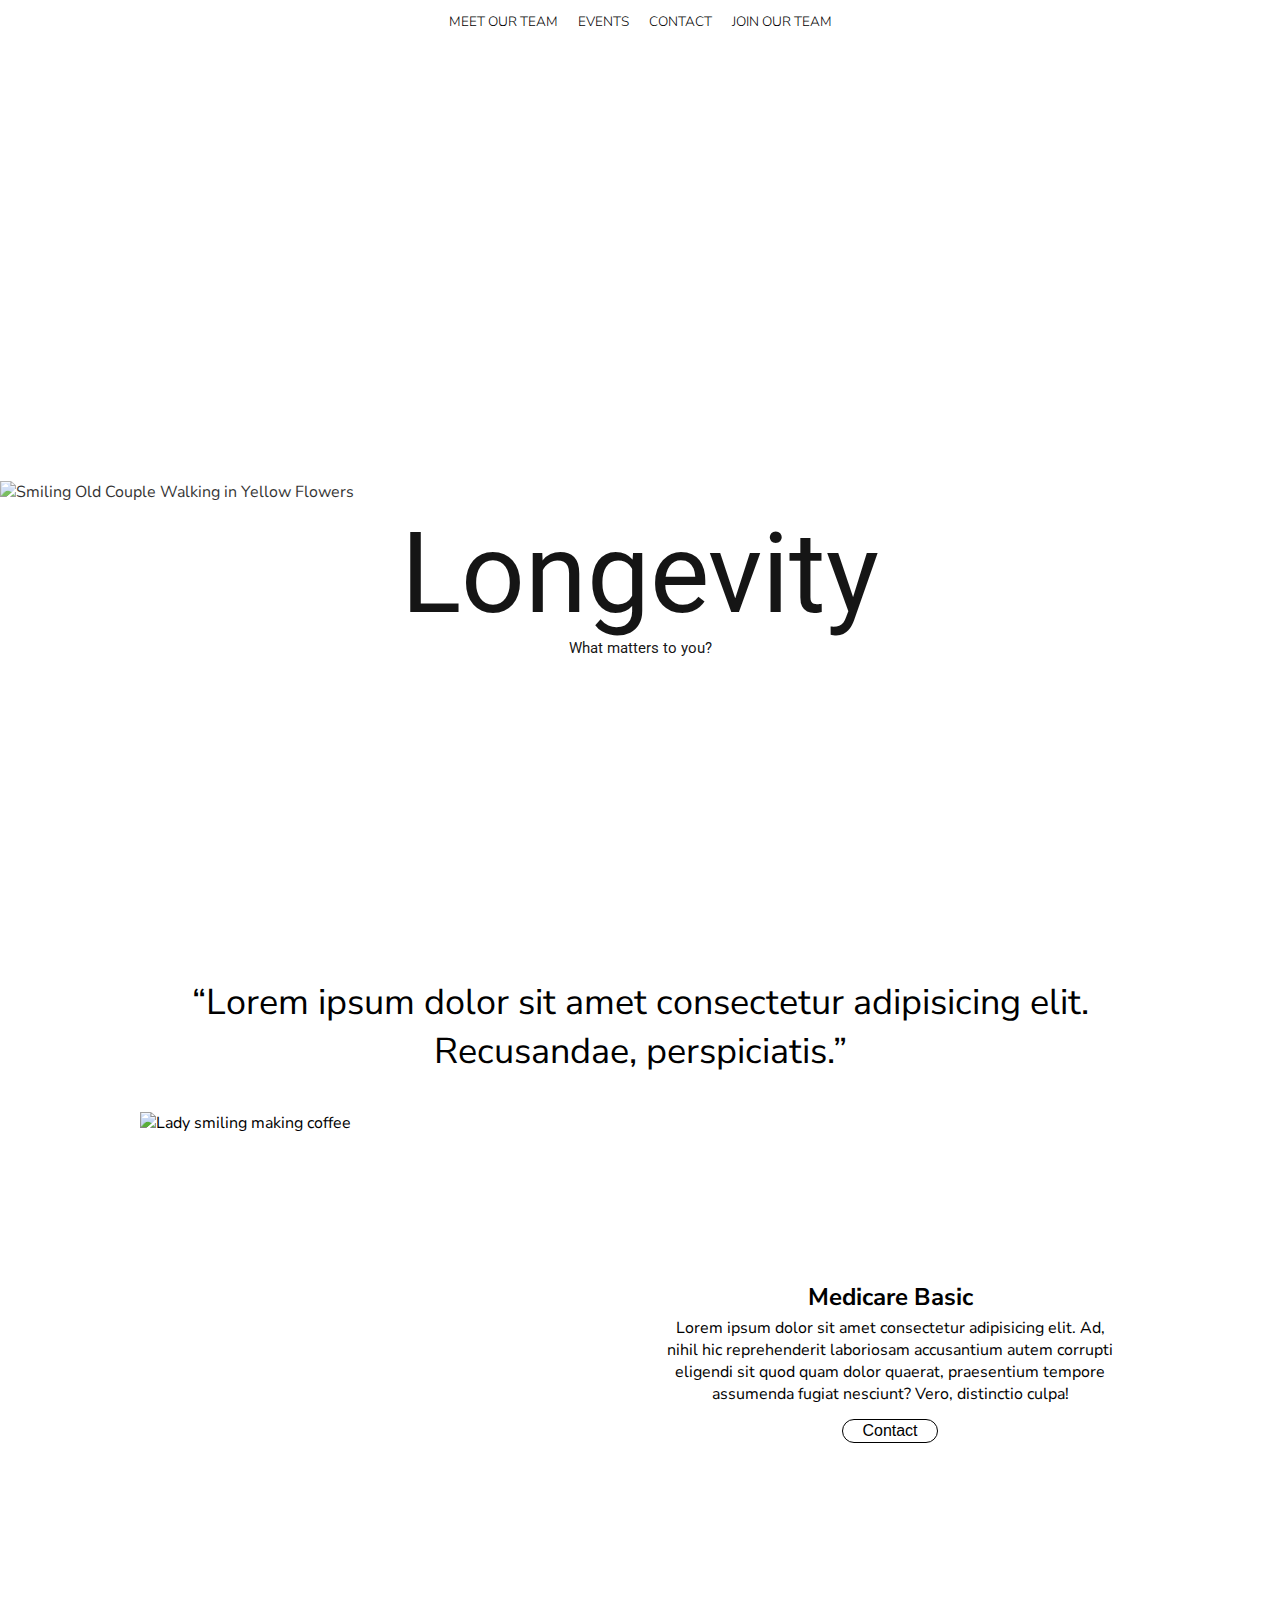
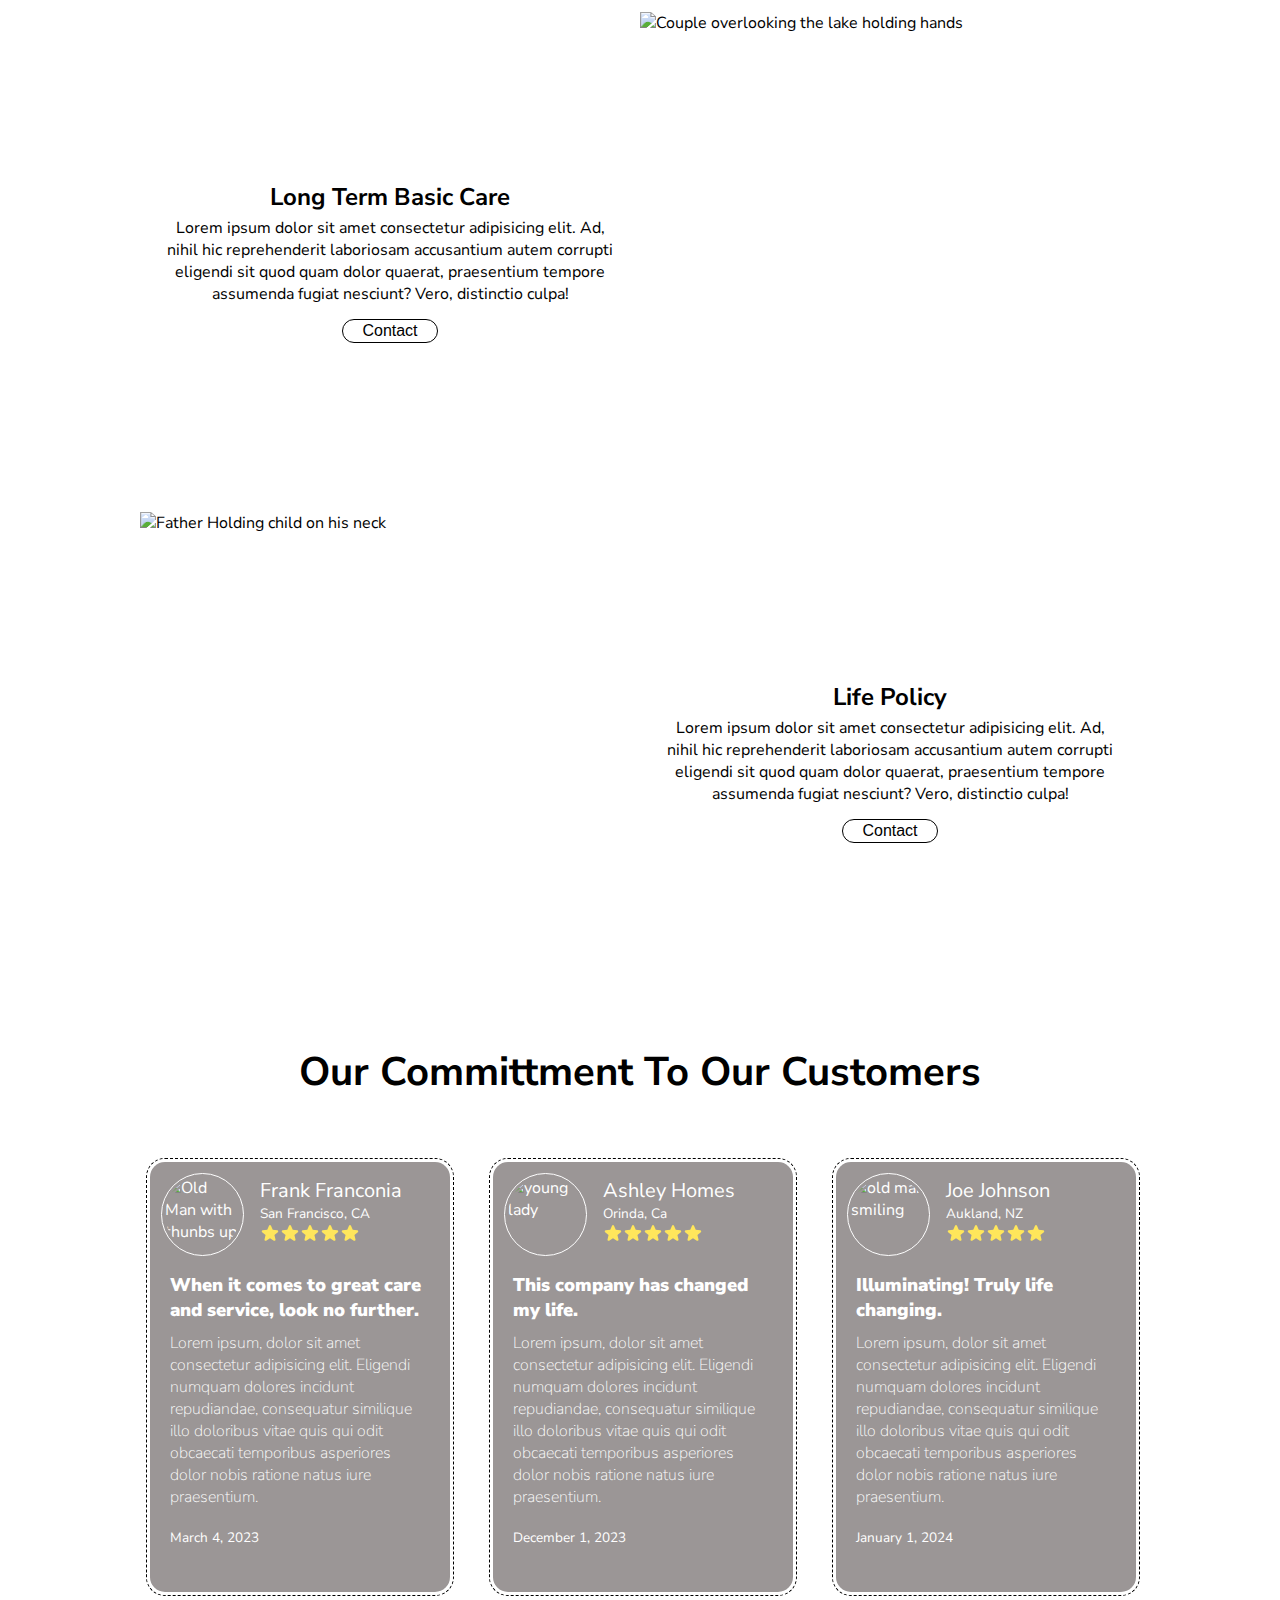
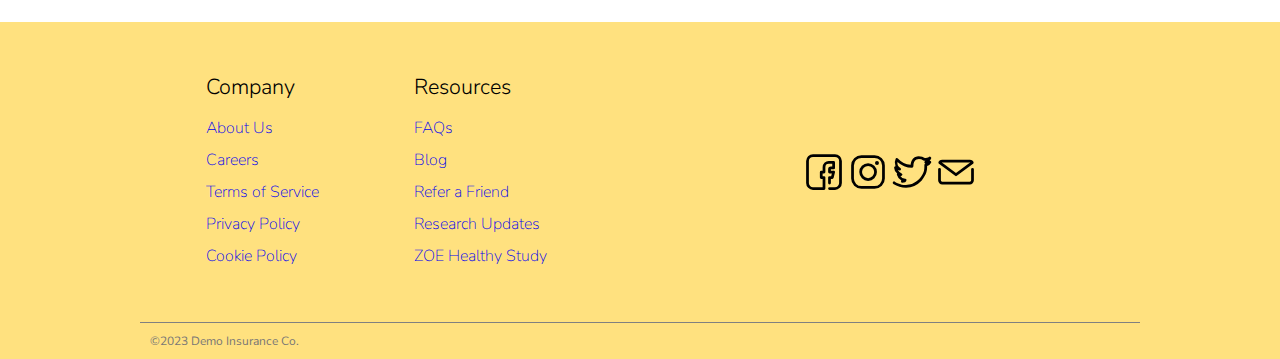
==== commit 058266ad: "working on the main page of the project." ====
--- a/index.html
+++ b/index.html
@@ -22,11 +22,8 @@
         <div class="Navigation__Menu">
             <nav>
                 <ul>
-                    <li><a href="#">Meet Our Team</a></li>
-                    <li><a href="#">Medicare</a></li>
-                    <li><a href="#">Events</a></li>
-                    <li><a href="#">Links</a></li>
-                    <li><a href="#">Senior FAQs</a></li>
+                    <li><a href="/meetTheTeam.html">Meet Our Team</a></li>
+                    <li><a href="/event.html">Events</a></li>
                     <li><a href="#">Contact</a></li>
                     <li><a href="/joinOurTeam.html">Join Our Team</a></li>
                 </ul>
@@ -388,11 +385,11 @@
 
        <hr class="wrapper">
 
-       <section class="copyrightSection wrapper">
+       <div class="copyrightSection wrapper">
            <p>&copy;2023 Demo Insurance Co.</p>
-       </section>
+       </div>
     </footer>
 
 </body>
 </html>
-       +    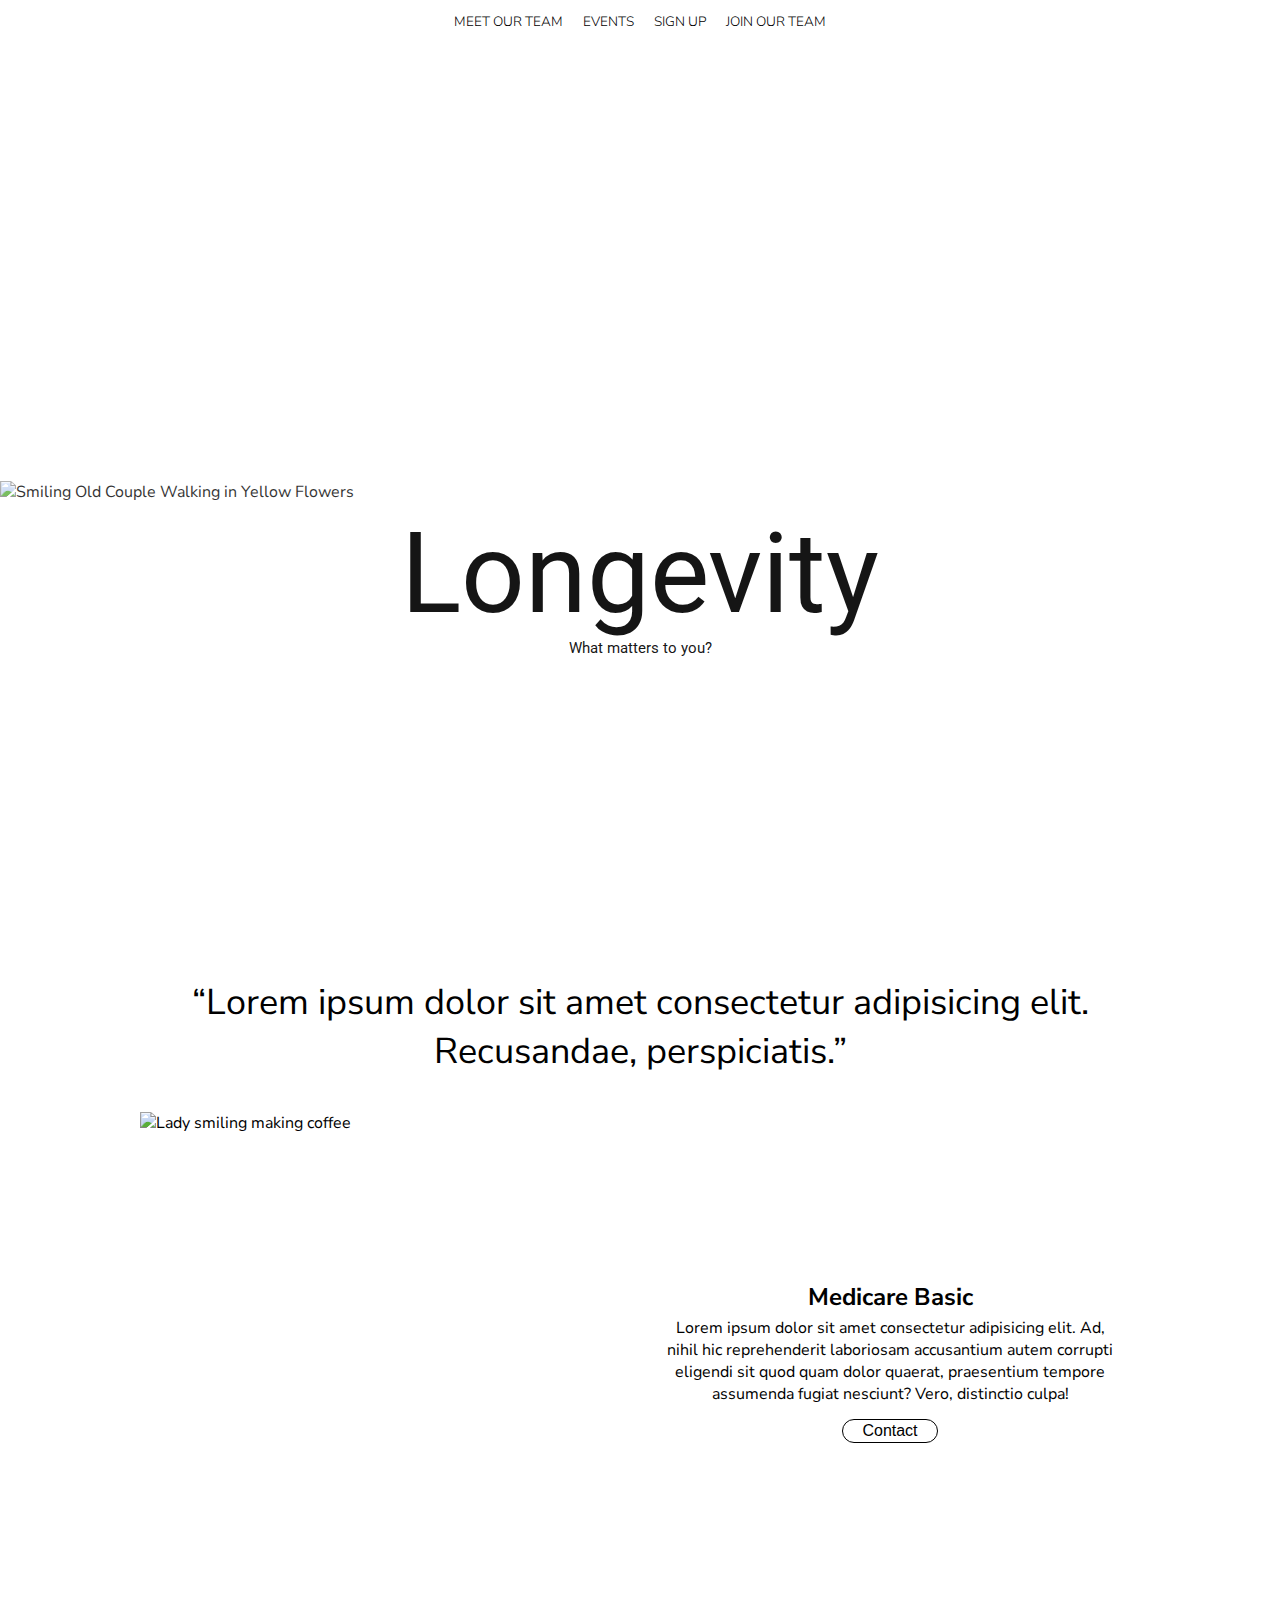
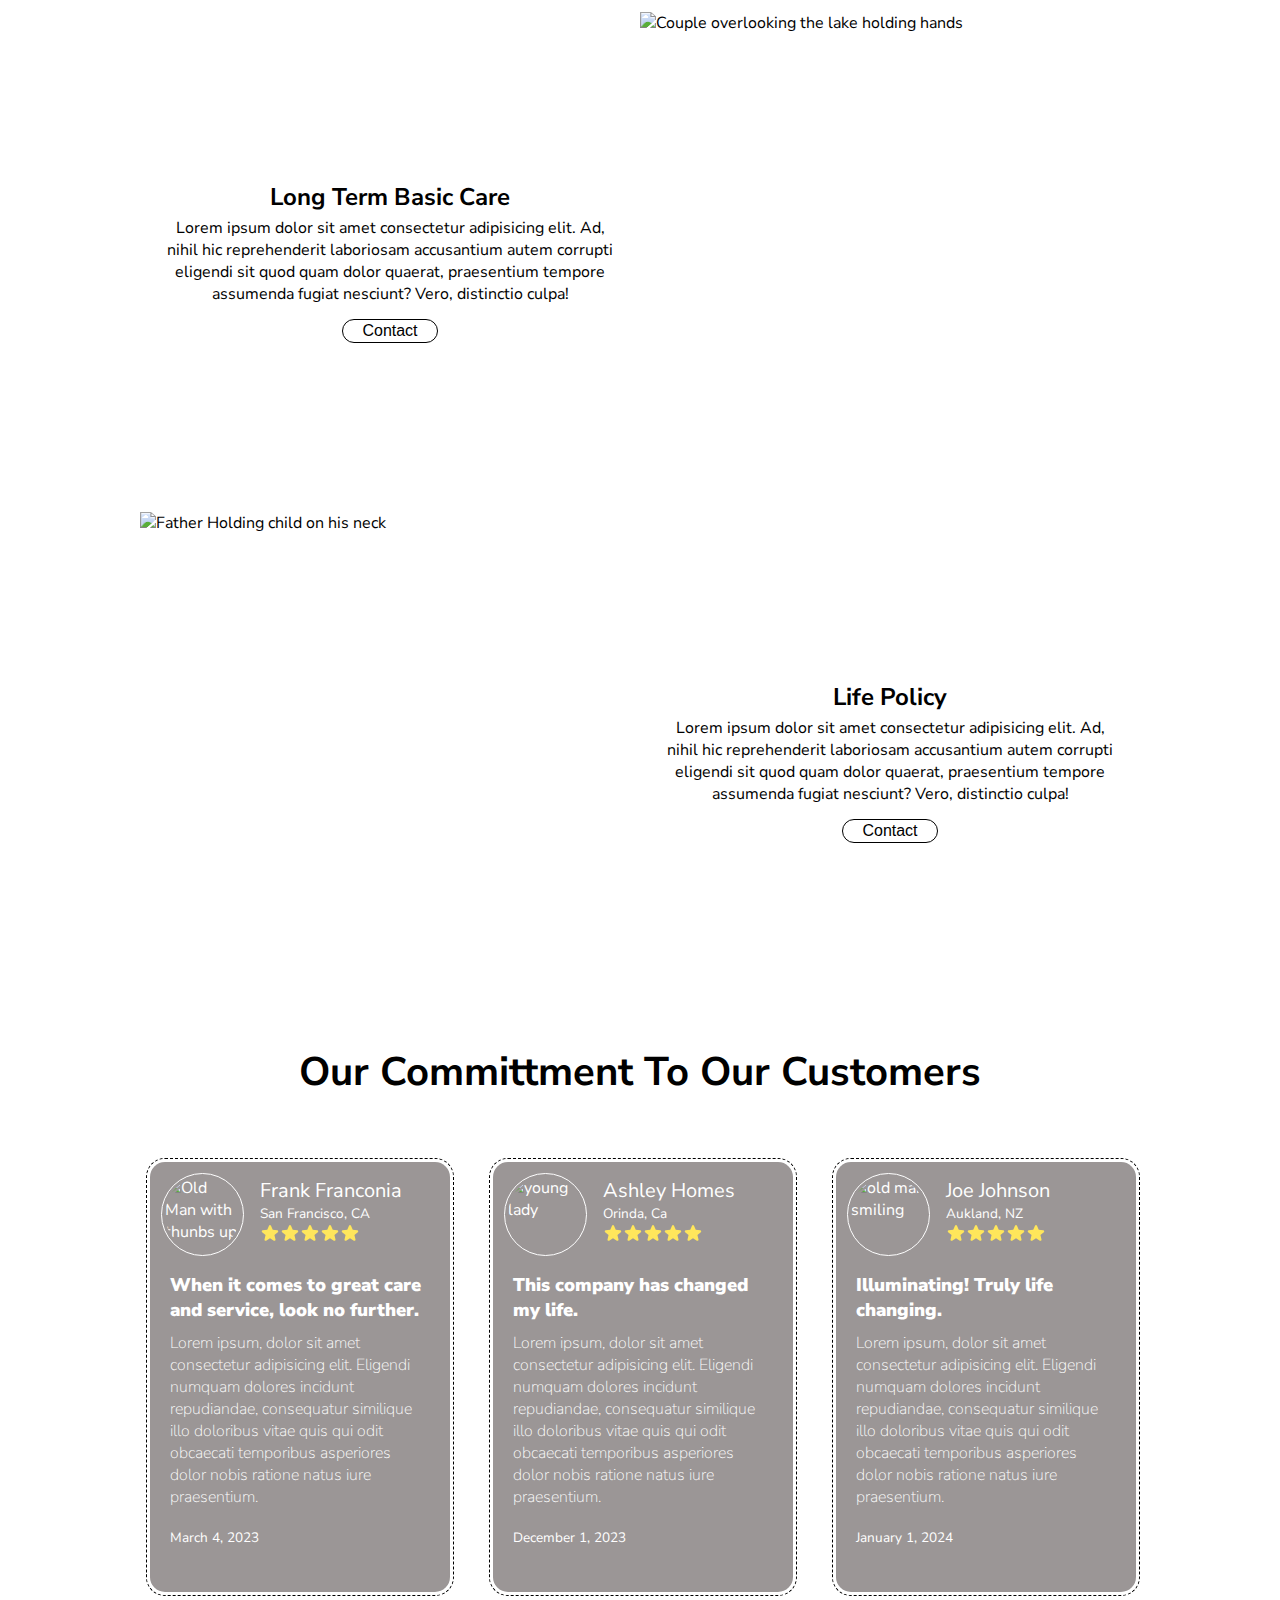
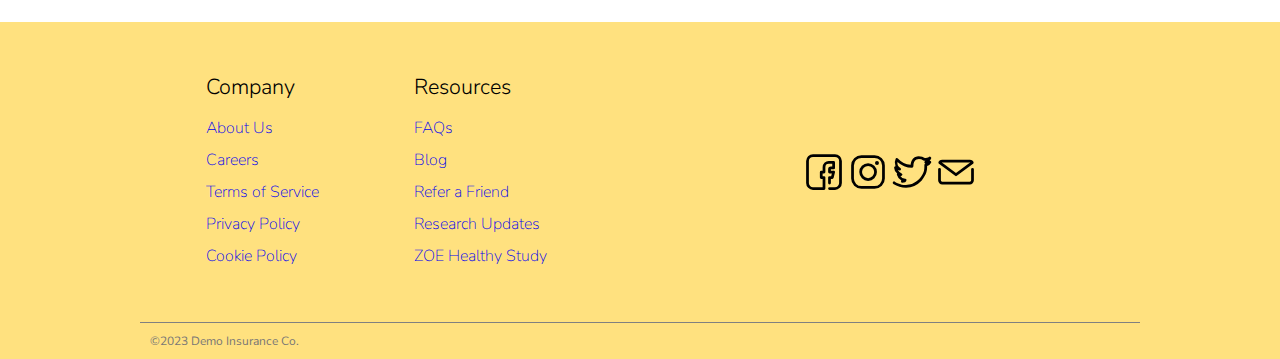
==== commit 9aa026ea: "working on sign up page." ====
--- a/index.html
+++ b/index.html
@@ -22,10 +22,10 @@
         <div class="Navigation__Menu">
             <nav>
                 <ul>
-                    <li><a href="/meetTheTeam.html">Meet Our Team</a></li>
-                    <li><a href="/event.html">Events</a></li>
-                    <li><a href="#">Contact</a></li>
-                    <li><a href="/joinOurTeam.html">Join Our Team</a></li>
+                    <li><a href="/pages/meetTheTeam.html">Meet Our Team</a></li>
+                    <li><a href="/pages/event.html">Events</a></li>
+                    <li><a href="/pages/signUp.html">Sign Up</a></li>
+                    <li><a href="/pages/joinOurTeam.html">Join Our Team</a></li>
                 </ul>
             </nav>
         </div>
